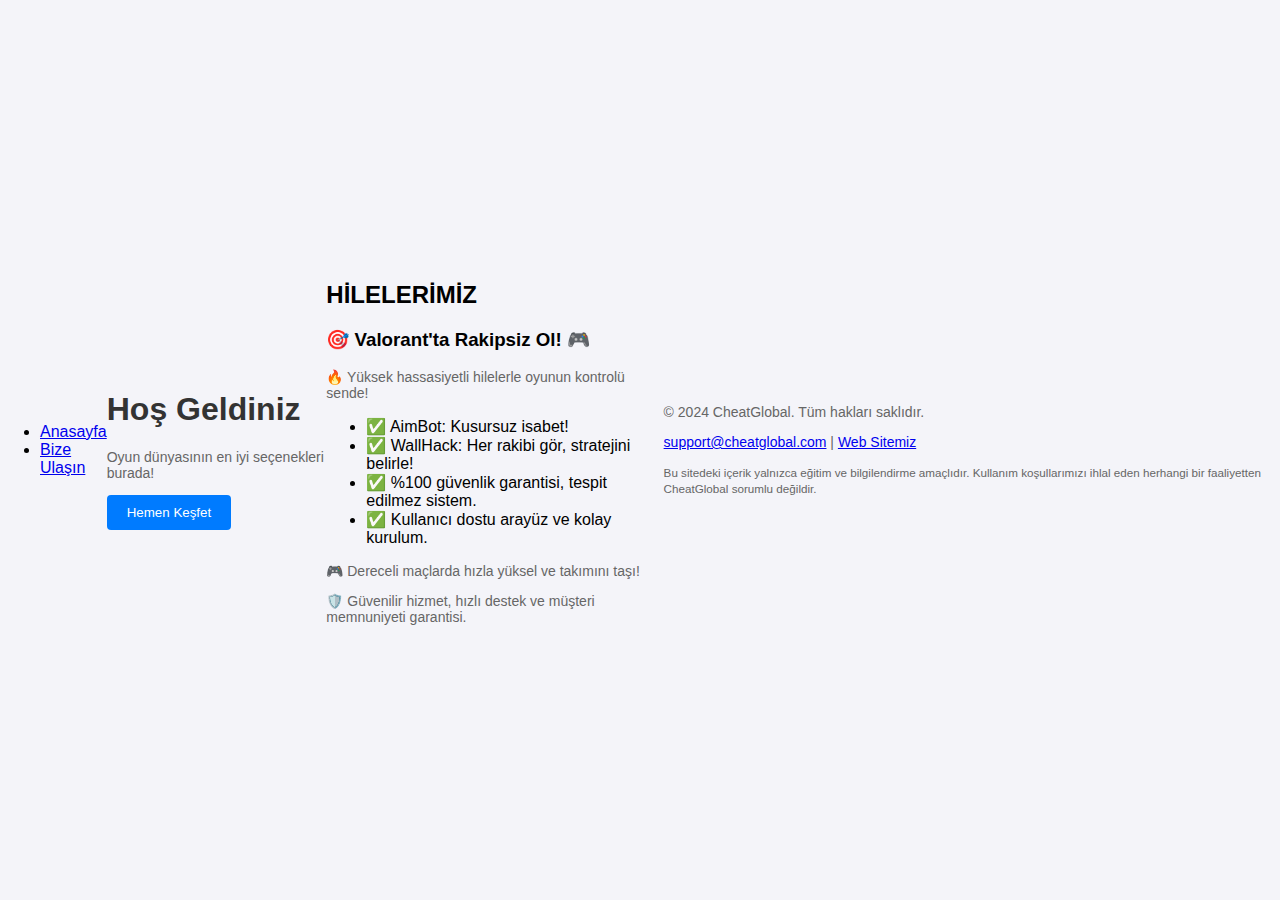
==== anasayfa.html @ 247227e0 "Update and rename index.html to anasayfa.html" ====
<!DOCTYPE html>
<html lang="en">
<head>
    <meta charset="UTF-8">
    <meta name="viewport" content="width=device-width, initial-scale=1.0">
    <title>Oyun Hileleri</title>
    <link href="https://fonts.googleapis.com/css2?family=Roboto:wght@400;500;700&display=swap" rel="stylesheet">
    <link rel="stylesheet" href="styles.css">
</head>
<body>
    <!-- Yağmur Efekti -->
    <div id="rain"></div>

    <!-- Navigasyon Menüsü -->
    <nav class="navbar">
        <ul>
            <li><a href="anasayfa.html">Anasayfa</a></li>
            <li><a href="ulas.html">Bize Ulaşın</a></li>
        </ul>
    </nav>

    <!-- Üst Kısım -->
    <header class="header">
        <h1>Hoş Geldiniz</h1>
        <p>Oyun dünyasının en iyi seçenekleri burada!</p>
        <button onclick="window.location.href='ulas.html'">Hemen Keşfet</button>
    </header>

    <!-- Orta Kısım -->
    <main class="main-content">
        <section class="features">
            <h2>HİLELERİMİZ</h2>
            <div class="card">
                <h3>🎯 Valorant'ta Rakipsiz Ol! 🎮</h3>
                <p>🔥 Yüksek hassasiyetli hilelerle oyunun kontrolü sende!</p>
                <ul>
                    <li>✅ AimBot: Kusursuz isabet!</li>
                    <li>✅ WallHack: Her rakibi gör, stratejini belirle!</li>
                    <li>✅ %100 güvenlik garantisi, tespit edilmez sistem.</li>
                    <li>✅ Kullanıcı dostu arayüz ve kolay kurulum.</li>
                </ul>
                <p>🎮 Dereceli maçlarda hızla yüksel ve takımını taşı!</p>
            </div>
            <p>🛡️ Güvenilir hizmet, hızlı destek ve müşteri memnuniyeti garantisi.</p>
        </section>
    </main>

    <!-- Footer -->
    <footer class="footer">
        <p>&copy; 2024 CheatGlobal. Tüm hakları saklıdır.</p>
        <p><a href="mailto:support@cheatglobal.com">support@cheatglobal.com</a> | <a href="https://cheatglobal.com" target="_blank">Web Sitemiz</a></p>
        <p><small>Bu sitedeki içerik yalnızca eğitim ve bilgilendirme amaçlıdır. Kullanım koşullarımızı ihlal eden herhangi bir faaliyetten CheatGlobal sorumlu değildir.</small></p>
    </footer>

    <!-- Yağmur Efekti JavaScript -->
    <script src="rain.js"></script>
</body>
</html>
---- styles.css ----
body {
    font-family: Arial, sans-serif;
    background-color: #f4f4f9;
    margin: 0;
    padding: 0;
    display: flex;
    justify-content: center;
    align-items: center;
    height: 100vh;
}

.container {
    background: white;
    padding: 20px 30px;
    border-radius: 8px;
    box-shadow: 0 4px 8px rgba(0, 0, 0, 0.1);
    text-align: center;
    max-width: 400px;
    width: 100%;
}

h1 {
    color: #333;
}

p {
    color: #666;
    font-size: 14px;
}

.form-group {
    margin: 20px 0;
}

input {
    width: 70%;
    padding: 10px;
    border: 1px solid #ccc;
    border-radius: 4px;
    outline: none;
}

button {
    padding: 10px 20px;
    background-color: #007bff;
    color: white;
    border: none;
    border-radius: 4px;
    cursor: pointer;
}

button:hover {
    background-color: #0056b3;
}

.result-box {
    display: flex;
    justify-content: space-between;
    align-items: center;
}

#shortUrl {
    word-wrap: break-word;
    margin-right: 10px;
}
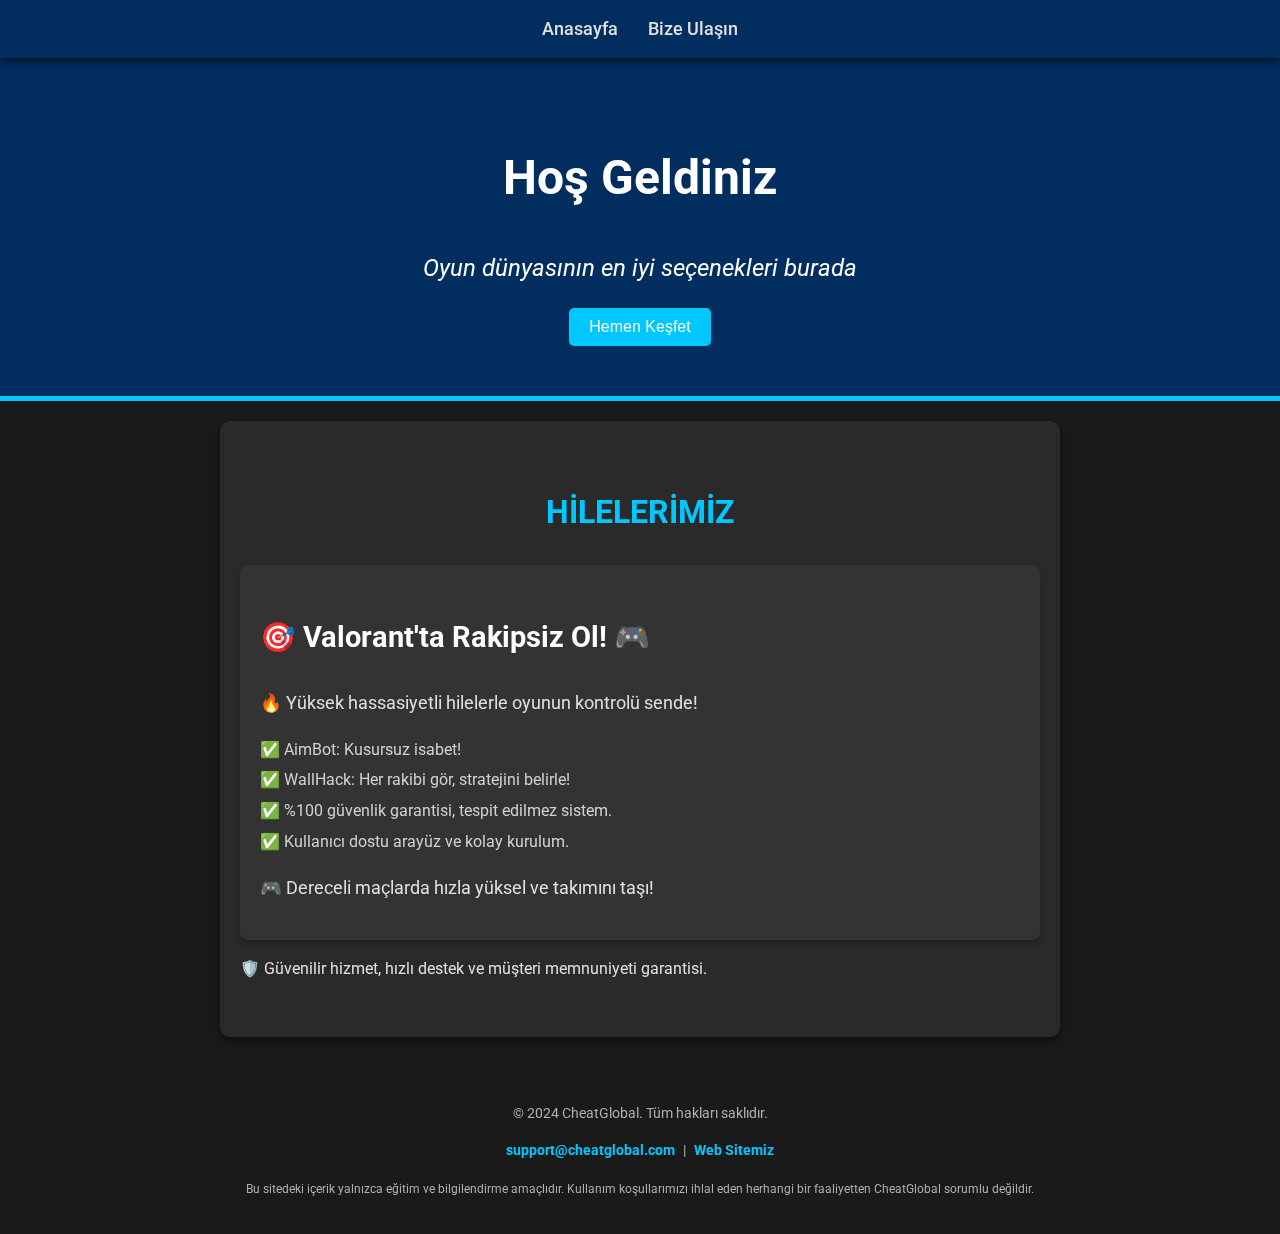
==== commit 0fb71a08: "Update anasayfa.html" ====
--- a/anasayfa.html
+++ b/anasayfa.html
@@ -22,7 +22,7 @@
     <!-- Üst Kısım -->
     <header class="header">
         <h1>Hoş Geldiniz</h1>
-        <p>Oyun dünyasının en iyi seçenekleri burada!</p>
+        <p>Oyun dünyasının en iyi seçenekleri burada</p>
         <button onclick="window.location.href='ulas.html'">Hemen Keşfet</button>
     </header>
 
--- a/styles.css
+++ b/styles.css
@@ -1,65 +1,159 @@
+/* Genel Ayarlar */
 body {
-    font-family: Arial, sans-serif;
-    background-color: #f4f4f9;
-    margin: 0;
-    padding: 0;
-    display: flex;
-    justify-content: center;
-    align-items: center;
-    height: 100vh;
+  font-family: 'Roboto', sans-serif;
+  margin: 0;
+  padding: 0;
+  line-height: 1.6;
+  background-color: #1a1a1a; /* Koyu arka plan */
+  color: #e0e0e0; /* Açık gri yazılar */
 }
 
-.container {
-    background: white;
-    padding: 20px 30px;
-    border-radius: 8px;
-    box-shadow: 0 4px 8px rgba(0, 0, 0, 0.1);
-    text-align: center;
-    max-width: 400px;
-    width: 100%;
+/* Yağmur Efekti */
+#rain {
+  position: fixed;
+  top: 0;
+  left: 0;
+  width: 100%;
+  height: 100%;
+  pointer-events: none;
+  z-index: -1;
 }
 
-h1 {
-    color: #333;
+/* Navigasyon Menüsü */
+.navbar {
+  background-color: rgba(0, 48, 103, 0.9); /* Koyu mavi */
+  padding: 15px 20px;
+  box-shadow: 0 4px 6px rgba(0, 0, 0, 0.5);
+  position: sticky;
+  top: 0;
+  z-index: 1000;
+  backdrop-filter: blur(10px);
 }
 
-p {
-    color: #666;
-    font-size: 14px;
+.navbar ul {
+  margin: 0;
+  padding: 0;
+  list-style: none;
+  display: flex;
+  justify-content: center;
 }
 
-.form-group {
-    margin: 20px 0;
+.navbar ul li {
+  margin: 0 15px;
 }
 
-input {
-    width: 70%;
-    padding: 10px;
-    border: 1px solid #ccc;
-    border-radius: 4px;
-    outline: none;
+.navbar ul li a {
+  color: #e0e0e0;
+  text-decoration: none;
+  font-size: 1.1rem;
+  font-weight: 500;
+  transition: color 0.3s;
 }
 
-button {
-    padding: 10px 20px;
-    background-color: #007bff;
-    color: white;
-    border: none;
-    border-radius: 4px;
-    cursor: pointer;
+.navbar ul li a.active {
+  font-weight: bold;
+  text-decoration: underline;
 }
 
-button:hover {
-    background-color: #0056b3;
+.navbar ul li a:hover {
+  color: #00c8ff; /* Mavi hover rengi */
 }
 
-.result-box {
-    display: flex;
-    justify-content: space-between;
-    align-items: center;
+/* Üst Kısım */
+.header {
+  text-align: center;
+  padding: 50px 20px;
+  background-color: rgba(0, 48, 103, 0.9); /* Koyu mavi */
+  color: #ffffff;
+  border-bottom: 5px solid #00c8ff; /* Parlak mavi alt sınır */
 }
 
-#shortUrl {
-    word-wrap: break-word;
-    margin-right: 10px;
+.header h1 {
+  font-size: 3rem;
 }
+
+.header p {
+  font-size: 1.5rem;
+  font-style: italic;
+  margin: 20px 0;
+}
+
+.header button {
+  padding: 10px 20px;
+  background-color: #00c8ff; /* Parlak mavi */
+  border: none;
+  color: #fff;
+  font-size: 1rem;
+  cursor: pointer;
+  border-radius: 5px;
+  transition: background-color 0.3s ease;
+}
+
+.header button:hover {
+  background-color: #008cc8; /* Daha koyu mavi */
+}
+
+/* Orta Kısım */
+.main-content {
+  padding: 40px 20px;
+  max-width: 800px;
+  margin: 20px auto;
+  background-color: #2a2a2a; /* Koyu gri arka plan */
+  border-radius: 10px;
+  box-shadow: 0 4px 8px rgba(0, 0, 0, 0.5);
+}
+
+.features h2 {
+  font-size: 2rem;
+  color: #00c8ff;
+  text-align: center;
+}
+
+.card {
+  background-color: #333333; /* Koyu gri */
+  padding: 20px;
+  border-radius: 8px;
+  box-shadow: 0 4px 6px rgba(0, 0, 0, 0.2);
+}
+
+.card h3 {
+  font-size: 1.8rem;
+  color: #fff;
+}
+
+.card ul {
+  list-style: none;
+  padding: 0;
+  margin: 20px 0;
+}
+
+.card ul li {
+  font-size: 1rem;
+  margin: 5px 0;
+  color: #d1d1d1;
+}
+
+.card p {
+  font-size: 1.1rem;
+}
+
+/* Footer */
+.footer {
+  background-color: #1a1a1a;
+  color: #b0b0b0;
+  text-align: center;
+  padding: 20px 10px;
+  margin-top: 30px;
+  font-size: 0.9rem;
+}
+
+.footer a {
+  color: #00c8ff;
+  text-decoration: none;
+  margin: 0 5px;
+  font-weight: bold;
+}
+
+.footer a:hover {
+  text-decoration: underline;
+}
